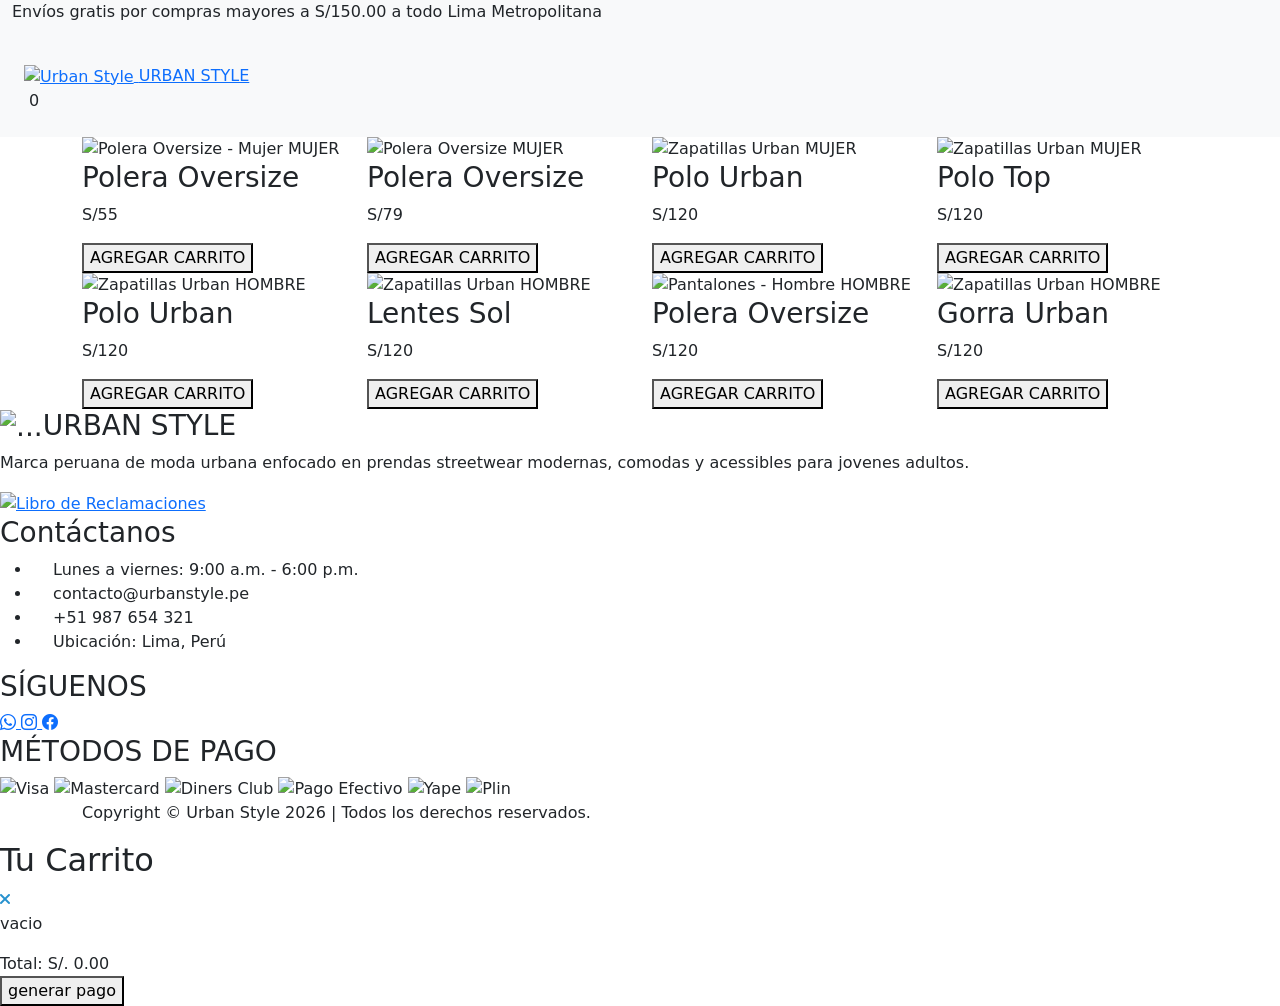
==== index.html @ 276f3bac "Add files via upload" ====
<!doctype html>
<html lang="en">

<head>
  <meta charset="UTF-8" />
  <meta name="viewport" content="width=device-width, initial-scale=1.0" />
  <link rel="stylesheet" href="catalogo/css/styles.css" />
  <link rel="stylesheet" href="catalogo/css/home/footers.css">
  <link rel="stylesheet" href="catalogo/css/home/nav.css">
  <link rel="stylesheet" href="catalogo/css/home/banner.css" />
  <link rel="stylesheet" href="catalogo/css/catalogo/Catalogo.css" />

  <!-- ELENEX icons y css -->
  <link rel="stylesheet" href="https://cdnjs.cloudflare.com/ajax/libs/font-awesome/6.0.0/css/all.min.css">
  <link rel="stylesheet" href="https://elenexperu.com/css/tokens.css?v=1781292889">
  <link rel="stylesheet" href="https://elenexperu.com/css/motion.css?v=1781292889">
  <!-- Fonts -->
  <link href="https://fonts.googleapis.com/css2?family=Bebas+Neue&family=Oswald:wght@400;600&display=swap"
    rel="stylesheet">
  <link href="https://cdn.jsdelivr.net/npm/bootstrap@5.3.8/dist/css/bootstrap.min.css" rel="stylesheet"
    integrity="sha384-sRIl4kxILFvY47J16cr9ZwB07vP4J8+LH7qKQnuqkuIAvNWLzeN8tE5YBujZqJLB" crossorigin="anonymous" />
  <link rel="stylesheet" href="https://cdn.jsdelivr.net/npm/bootstrap-icons@1.11.3/font/bootstrap-icons.min.css" />
  <link href="https://fonts.googleapis.com/css2?family=Poppins:wght@300;400;500;700;800&display=swap"
    rel="stylesheet" />
  <title>Urban Style</title>
</head>

<body>
  <nav class="bg-body-tertiary fixed-top">
    <nav class="header-container container-fluid">

      <div class="mini-carrusel">
        <div class="carrusel-track">
          <div class="carrusel-item">
            <p>Envíos gratis por compras mayores a S/150.00 a todo Lima Metropolitana</p>
          </div>
        </div>
      </div>

      <div class="navbar-collapse container-xxl nav-superior">
        <!-- LUPA -->
        <a class="col d-none d-md-block" href="#" type="button" data-bs-toggle="offcanvas"
          data-bs-target="#offcanvasLupa" aria-controls="offcanvasLupa">
          <img class="lupa" src="catalogo/image/iconos/lupa.png" alt="">
        </a>
        <!-- zona que se ejecuta con boton lupa-->
        <div class="offcanvas offcanvas-start" tabindex="-1" id="offcanvasLupa" aria-labelledby="offcanvasMenuLabel">
          <div class="offcanvas-header">
            <h5 class="offcanvas-title" id="offcanvasMenuLabel">URBAN STYLE</h5>
            <button type="button" class="btn-close" data-bs-dismiss="offcanvas" aria-label="Cerrar"></button>
          </div>
          <div class="offcanvas-body">
            <ul class="navbar-nav-desplegable">
              <!-- para zona de busqueda -->
              <form class="d-flex" role="search" action="catalogo.html" method="GET">
                <input class="form-control me-2" type="search" name="txt" placeholder="Producto" aria-label="Search" />
                <button class="btn btn-outline-success" type="submit">BUSCAR</button>
              </form>

              <li>
                <hr class="divider">
              </li>
            </ul>
          </div>
        </div>

        <a class="col text-center marca-header" href="#">
          <img src="catalogo/image/home/logonegro.png" alt="Urban Style" class="brand-logo">
          <span class="brand-name">URBAN STYLE</span>
        </a>

        <div class="iconos col">
          <div class="cart-icon-container" id="cart-icon-btn">
            <img class="carrito" src="catalogo/image/iconos/carrito.png" alt="">
            <span id="cart-count">0</span>
          </div>

          <a href="iniciarSesion.html" target="_blank">
            <img src="catalogo/image/iconos/profile.png" alt="">
          </a>
        </div>

        <!-- Botón hamburguesa oculto hasta tamaño pequeño-->
        <button class="navbar-togglerr d-lg-none" type="button" data-bs-toggle="offcanvas"
          data-bs-target="#offcanvasMenu" aria-controls="offcanvasMenu" aria-label="Toggle navigation">
          <span class="">
            <i class="bi bi-list"></i>
          </span>
        </button>

        <!-- zona que se ejecuta con boton hamburguesa-->
        <div class="offcanvas offcanvas-start d-lg-none" tabindex="-1" id="offcanvasMenu"
          aria-labelledby="offcanvasMenuLabel">
          <div class="offcanvas-header">
            <h5 class="offcanvas-title" id="offcanvasMenuLabel">URBAN STYLE</h5>
            <button type="button" class="btn-close" data-bs-dismiss="offcanvas" aria-label="Cerrar"></button>
          </div>
          <div class="offcanvas-body">
            <ul class="navbar-nav-desplegable">
              <form class="d-flex" role="search">
                <button class="btn btn-outline-success" type="submit">BUSCAR</button>
                <input class="form-control me-2" type="search" placeholder="Producto" aria-label="Search" />
              </form>
              <li>
                <hr class="divider">
              </li>
              <li class="nav-item"><a class="nav-link" href="index.html">INICIO</a></li>
              <li class="nav-item"><a class="nav-link" href="Catalogo.html">CATALOGO</a></li>
              <li class="nav-item"><a class="nav-link active" href="Hombre.html">HOMBRE</a></li>
              <li class="nav-item"><a class="nav-link" href="Mujer.html">MUJER</a></li>
              <li class="nav-item"><a class="nav-link" href="Promociones.html">PROMOCIONES</a></li>
              <li class="nav-item"><a class="nav-link" href="Nosotros.html">NOSOTROS</a></li>
              <li class="nav-item"><a class="nav-link" href="Contacto.html">CONTACTO</a></li>
            </ul>
          </div>
        </div>

      </div>
    </nav>
  </nav>

  <!-- para zona que colapsa -->
  <nav class="navbar navbar-expand-lg bg-body-tertiary container-fluid">
    <div class="container-xxl">
      <div class="collapse navbar-collapse d-none d-md-bloc">
        <ul class="navbar-nav">
          <li class="nav-item"><a class="nav-link" href="Catalogo.html">CATALOGO</a></li>
          <li class="nav-item"><a class="nav-link" href="Hombre.html">HOMBRE</a></li>
          <li class="nav-item"><a class="nav-link" href="Mujer.html">MUJER</a></li>
          <li class="nav-item"><a class="nav-link active" href="Promociones.html">PROMOCIONES</a></li>
          <li class="nav-item"><a class="nav-link" href="Nosotros.html">NOSOTROS</a></li>
          <li class="nav-item"><a class="nav-link" href="Contacto.html">CONTACTO</a></li>
          </li>
        </ul>
      </div>
    </div>
  </nav>



  <section class="banner">
    <div id="carouselUrban" id="carouselExample" class="carousel slide" data-bs-ride="carousel">
      <!-- Indicadores -->
      <div class="carousel-inner">
        <div class="carousel-indicators">
          <button type="button" data-bs-target="#carouselUrban" data-bs-slide-to="0" class="active"></button>
          <button type="button" data-bs-target="#carouselUrban" data-bs-slide-to="1"></button>
          <button type="button" data-bs-target="#carouselUrban" data-bs-slide-to="2"></button>
        </div>

        <!-- Slides -->
        <div class="carousel-inner">
          <!-- Slide 1 -->
          <div class="carousel-item active">
            <img src="catalogo/image/home/banner01.jpeg" class="carrusel-img" alt="banner" />

            <div class="carousel-caption d-md-block ">
              <h1>URBAN STYLE</h1>
              <p>Moda urbana para hombre y mujer</p>
              <a href="catalogo.html" class="btn-urban"> VER CATÁLOGO </a>
            </div>
          </div>

          <!-- Slide 2 -->
          <div class="carousel-item">
            <img src="catalogo/image/home/banner02.webp" class="carrusel-img" alt="oferta" />

            <div class="carousel-caption">
              <h1>HASTA 50% OFF</h1>
              <p>Solo por tiempo limitado</p>
              <a href="promociones.html" class="btn-urban"> VER OFERTAS </a>
            </div>
          </div>

          <!-- Slide 3 -->
          <div class="carousel-item">
            <img src="catalogo/image/home/banner03.webp" class="carrusel-img alt=" coleccion" />
            <div class="carousel-caption ">
              <h1>EXPRESA TU ESTILO</h1>
              <p>Nueva colección urbana</p>
            </div>
          </div>
        </div>

        <!-- Flecha izquierda -->
        <button class="carousel-control-prev" type="button" data-bs-target="#carouselUrban" data-bs-slide="prev">
          <span class="carousel-control-prev-icon"></span>
        </button>

        <!-- Flecha derecha -->
        <button class="carousel-control-next" type="button" data-bs-target="#carouselUrban" data-bs-slide="next">
          <span class="carousel-control-next-icon"></span>
        </button>

      </div>

    </div>
    <div id="carouselExample" class="carousel slide" data-bs-ride="carousel" data-bs-interval="1000">
  </section>




  <section id="ofertas" class="productos">
    <!-- HERO DETALLE-->
    <section class="container-fluid hero-nosotros-inicio ">
      <div class="container-xxl">
        <h1>PRODUCTOS POPULARES</h1>
      </div>
    </section>
    <div class="container">

      <div class="row">

        <!-----------------card 1-------------->
        <div class="col-12 col-md-3">
          <div class="card-producto">
            <img class="img-card" src="catalogo/image/catalogo/mujer/OVERSIZE/O07.jpeg" alt="Polera Oversize - Mujer" />
            <span class=" categoria-producto">MUJER</span>
            <h3>Polera Oversize</h3>
            <p class="precio">S/55</p>
            <button class="add-to-cart-btn" data-id="1" data-name="Polera Oversize - Mujer" data-price="45">AGREGAR
              CARRITO</button>
          </div>
        </div>

        <!-----------card 2--------------------------------->
        <div class="col-12 col-md-3">
          <div class="card-producto">
            <img class="img-card" src="catalogo/image/catalogo/mujer/OVERSIZE/O01.jpeg" alt="Polera Oversize" />
            <span class=" categoria-producto">MUJER</span>
            <h3>Polera Oversize</h3>
            <p class="precio">S/79</p>
            <button class="add-to-cart-btn" data-id="2" data-name="Polera Oversize - Mujer" data-price="79">AGREGAR
              CARRITO</button>
          </div>
        </div>

        <!----------------card 3--------------------------------------->
        <div class="col-12 col-md-3">
          <div class="card-producto">
            <img class="img-card" src="catalogo/image/catalogo/mujer/OVERSIZE/O04.jpeg" alt="Zapatillas Urban" />
            <span class=" categoria-producto">MUJER</span>
            <h3>Polo Urban</h3>
            <p class="precio">S/120</p>
            <button class="add-to-cart-btn" data-id="3" data-name="Polo Urban - Hombre" data-price="120">AGREGAR
              CARRITO</button>
          </div>
        </div>

        <!----------------card 4--------------------------------------->
        <div class="col-12 col-md-3">
          <div class="card-producto">
            <img class="img-card" src="catalogo/image/catalogo/mujer/POLOS/P01.jpeg" alt="Zapatillas Urban" />
            <span class=" categoria-producto">MUJER</span>
            <h3>Polo Top</h3>
            <p class="precio">S/120</p>
            <button class="add-to-cart-btn" data-id="4" data-name="Zapatillas Urban" data-price="120">AGREGAR
              CARRITO</button>
          </div>
        </div>

        <!--------------------------hombre---------------------------------------->
        <!----------------card 5--------------------------------------->
        <div class="col-12 col-md-3">
          <div class="card-producto">
            <img class="img-card" src="catalogo/image/catalogo/hombre/PH/P1.jpeg" alt="Zapatillas Urban" />
            <span class=" categoria-producto">HOMBRE</span>
            <h3>Polo Urban</h3>
            <p class="precio">S/120</p>
            <button class="add-to-cart-btn" data-id="5" data-name="Zapatillas Urban" data-price="120">AGREGAR
              CARRITO</button>
          </div>
        </div>

        <!----------------card 6--------------------------------------->
        <div class="col-12 col-md-3">
          <div class="card-producto">
            <img class="img-card" src="catalogo/image/catalogo/hombre/Accesorios/A1.jpeg" alt="Zapatillas Urban" />
            <span class=" categoria-producto">HOMBRE</span>
            <h3>Lentes Sol</h3>
            <p class="precio">S/120</p>
            <button class="add-to-cart-btn" data-id="6" data-name="Lentes Sol - Hombre" data-price="120">AGREGAR
              CARRITO</button>
          </div>
        </div>

        <!----------------card 7--------------------------------------->
        <div class="col-12 col-md-3">
          <div class="card-producto">
            <img class="img-card" src="catalogo/image/catalogo/hombre/PH/P18.jpeg" alt="Pantalones - Hombre" />
            <span class=" categoria-producto">HOMBRE</span>
            <h3>Polera Oversize</h3>
            <p class="precio">S/120</p>
            <button class="add-to-cart-btn" data-id="7" data-name="Polera Oversize - Hombre" data-price="120">AGREGAR
              CARRITO</button>
          </div>
        </div>

        <!----------------card 8--------------------------------------->
        <div class="col-12 col-md-3">
          <div class="card-producto">
            <img class="img-card" src="catalogo/image/catalogo/hombre/Accesorios/A8.jpeg" alt="Zapatillas Urban" />
            <span class=" categoria-producto">HOMBRE</span>
            <h3>Gorra Urban</h3>
            <p class="precio">S/120</p>
            <button class="add-to-cart-btn" data-id="8" data-name="Gorra Urban - Hombre" data-price="120">AGREGAR
              CARRITO</button>
          </div>
        </div>


      </div>
    </div>
  </section>

  <!--------------zona de footer------------------------------->
  <!--zona de footer-------------------------->
  <section class="pie-intermedio">
    <div class="footer">
      <div class="footer-container">
        <!-- logo descripción-->
        <div class="footer-col">
          <h3>
            <img class="logo-negro" src="catalogo/image/home/logoblanco.png" alt="...">URBAN STYLE
          </h3>
          <p class="footer-text">
            Marca peruana de moda urbana enfocado en prendas streetwear modernas, comodas y acessibles para jovenes
            adultos.

          </p>
          <a href="#">
            <a href="Libro de Reclamos.html"><img src="https://elenexperu.com/img/libror.webp"
                alt="Libro de Reclamaciones" class="libro-img"></a>
          </a>
        </div>
        <!-- contacto -->
        <div class="footer-col">
          <h3 class="conta">Contáctanos</h3>
          <ul>
            <li><i class="bi-clock-fill" style="color: #fff;"></i> Lunes a viernes: 9:00 a.m. - 6:00 p.m.</li>
            <li><i class="bi bi-envelope-fill" style="color:#fff;"></i> contacto@urbanstyle.pe</li>
            <li><i class="bi-whatsapp" style="color:#fff;"></i> +51 987 654 321</li>
            <li>
              <i class="bi bi-geo-alt-fill" style="color: #fff;"></i>
              <a>Ubicación: Lima, Perú</a>
            </li>
          </ul>
        </div>
        <!-- redes sociales -------------->
        <div class="footer-col">
          <h3>SÍGUENOS</h3>
          <div class="redes">
            <a href="https://web.whatsapp.com/" target="_blank">
              <i class="bi bi-whatsapp"></i>
            </a>
            <a href="https://www.instagram.com/accounts/login/" target="_blank">
              <i class="bi bi-instagram"></i>
            </a>
            <a href="https://www.facebook.com/" target="_blank">
              <i class="bi bi-facebook"></i>
            </a>
          </div>
        </div>

        <!-- metodos de pago -->
        <div class="footer-col">
          <h3>MÉTODOS DE PAGO</h3>
          <div class="payment-logos">
            <img src="https://elenexperu.com/img/visa.svg" alt="Visa">
            <img src="https://elenexperu.com/img/mastercard.svg" alt="Mastercard">
            <img src="https://elenexperu.com/img/diners.svg" alt="Diners Club">
            <img src="https://elenexperu.com/img/pagoefectivo.svg" alt="Pago Efectivo">
            <img src="https://elenexperu.com/img/yape.svg" alt="Yape">
            <img src="https://elenexperu.com/img/plin.svg" alt="Plin">
          </div>
        </div>
      </div>
    </div>

    <footer class="footer-container container">
      <div class="container-creditos">
        <p>Copyright © Urban Style 2026 | Todos los derechos reservados.</p>
      </div>
      </div>
    </footer>
  </section>
  </section>

  <!--ventana del carrito compras---------->
  <aside>
    <div class="cart-sidebar" id="cart-sidebar" data-bs-smooth-scroll="true">
      <div class="cart-header">
        <h2>Tu Carrito</h2>
        <i class="fa-notdog fa-solid fa-xmark" style="color: rgb(38, 145, 206);" id="close-cart-btn-1"></i>
      </div>
      <div class="cart-body" id="cart-items-container">
        <p class="empty-message">vacio</p>
      </div>
      <div class="cart-footer">
        <div class="total-container">
          <span>Total:</span>
          <span id="cart-total">S/. 0.00</span>
        </div>
        <button class="checkout-btn">generar pago</button>
      </div>
    </div>
  </aside>
  <script src="https://cdn.jsdelivr.net/npm/bootstrap@5.3.8/dist/js/bootstrap.bundle.min.js"
    integrity="sha384-FKyoEForCGlyvwx9Hj09JcYn3nv7wiPVlz7YYwJrWVcXK/BmnVDxM+D2scQbITxI"
    crossorigin="anonymous"></script>
  <script src="catalogo/carrito.js"></script>
</body>

</html>
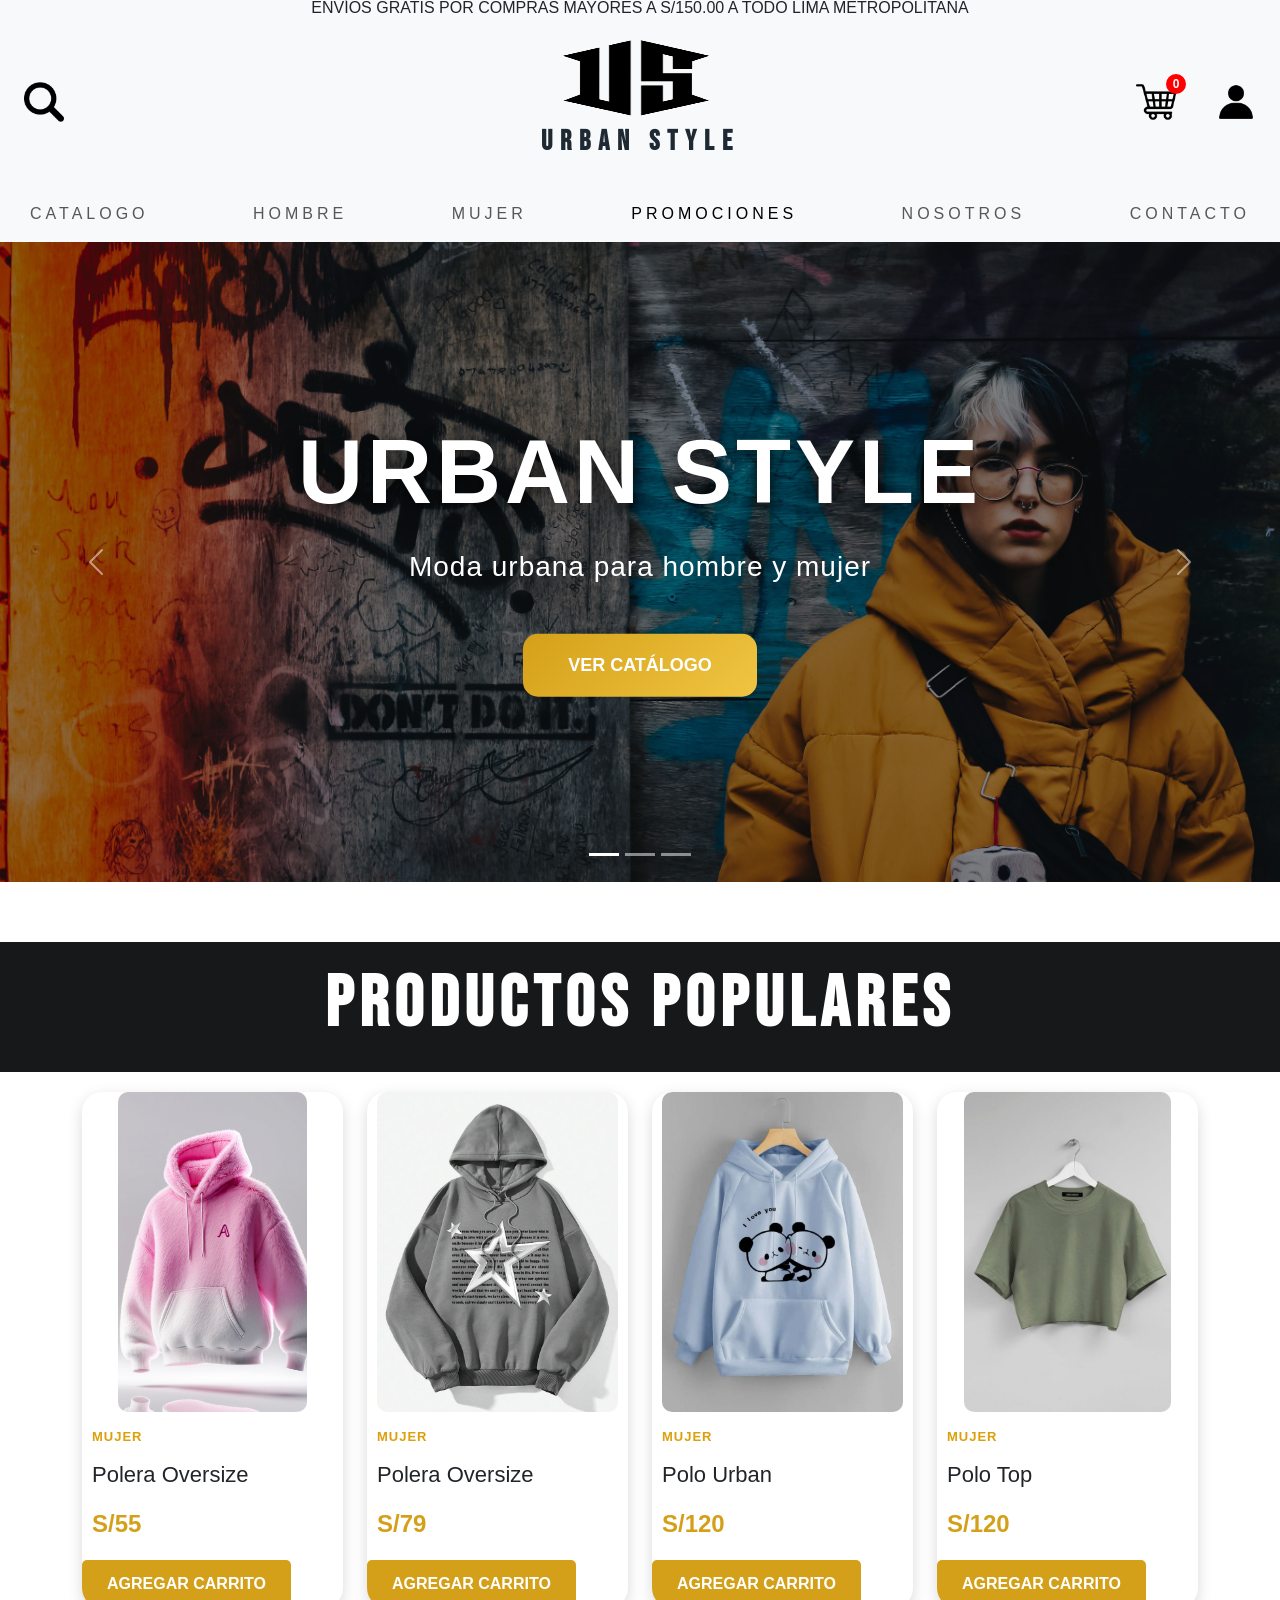
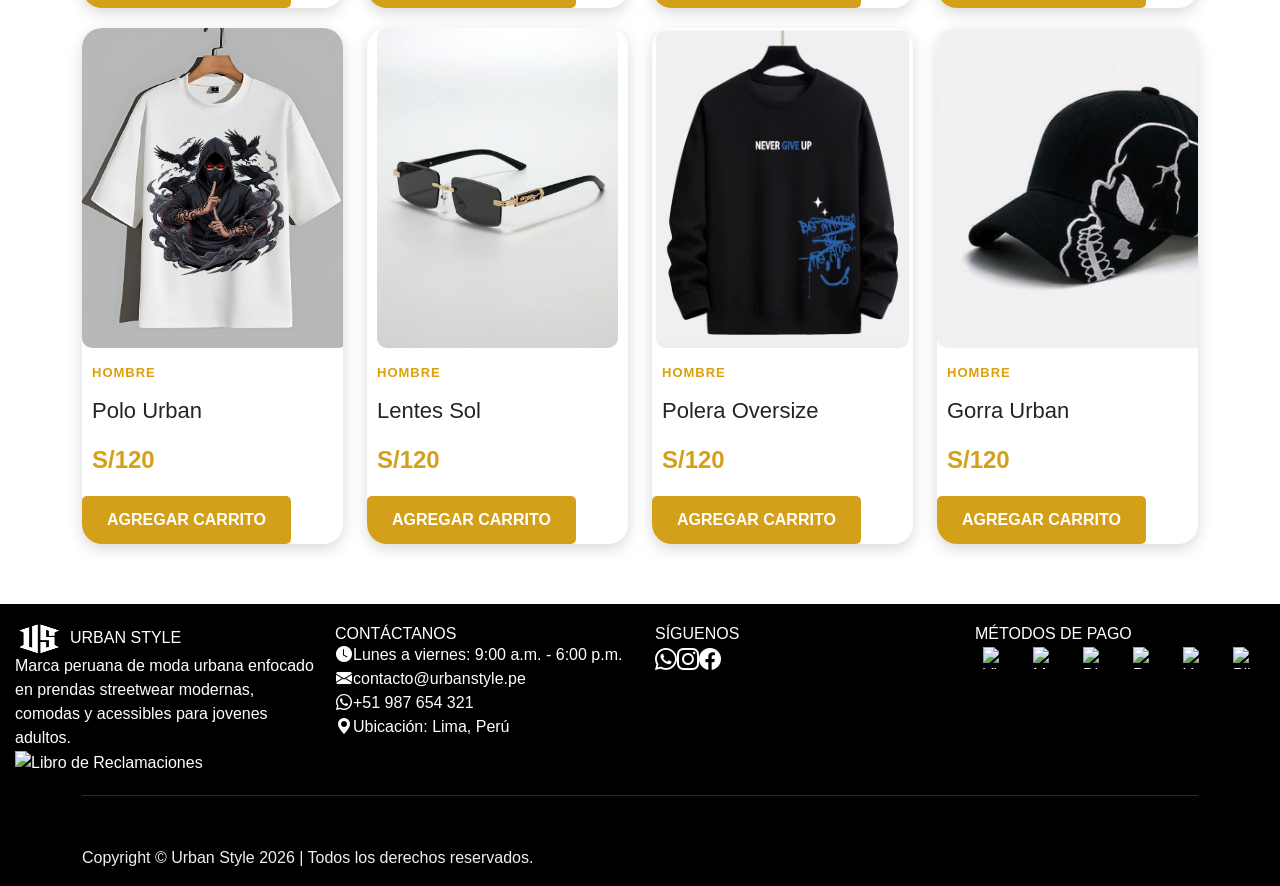
==== commit 7f50f36b: "Update index.html" ====
--- a/index.html
+++ b/index.html
@@ -10,7 +10,7 @@
   <link rel="stylesheet" href="catalogo/css/home/banner.css" />
   <link rel="stylesheet" href="catalogo/css/catalogo/Catalogo.css" />
 
-  <!-- ELENEX icons y css -->
+  <!----- ELENEX icons y css -->
   <link rel="stylesheet" href="https://cdnjs.cloudflare.com/ajax/libs/font-awesome/6.0.0/css/all.min.css">
   <link rel="stylesheet" href="https://elenexperu.com/css/tokens.css?v=1781292889">
   <link rel="stylesheet" href="https://elenexperu.com/css/motion.css?v=1781292889">
@@ -412,4 +412,4 @@
   <script src="catalogo/carrito.js"></script>
 </body>
 
-</html>+</html>
--- a/catalogo/css/styles.css
+++ b/catalogo/css/styles.css
@@ -0,0 +1,290 @@
+@import url('https://fonts.googleapis.com/css2?family=Akatab:wght@400;500;600;700;800;900&family=Iceberg&family=Inter:ital,opsz,wght@0,14..32,100..900;1,14..32,100..900&family=Montserrat:ital,wght@0,100..900;1,100..900&family=Noto+Sans+Khmer:wght@100..900&family=Poppins:ital,wght@0,100;0,200;0,300;0,400;0,500;0,600;0,700;0,800;0,900;1,100;1,200;1,300;1,400;1,500;1,600;1,700;1,800;1,900&display=swap');
+
+html{
+    scroll-behavior: smooth;
+}
+*{
+    margin:0;
+    padding: 0;
+    box-sizing: border-box;
+}
+body{
+    font-family: 'Poppins', sans-serif;
+}
+
+a:-webkit-any-link {
+    cursor: pointer;
+}
+
+.menu a{
+    text-decoration: none;
+    color: black;
+    font-size: 14px;
+    font-weight: bold;
+}
+.nav-links a.active, .nav-links a:hover {
+    color: black; /* Acento dorado del botón 'Ver catálogo' */
+}
+
+/*===== PRODUCTOS ====*/
+
+.titulo-productos{
+    text-align: center;
+    font-size: 40px;
+    font-weight: bold;
+    margin-bottom: 50px;
+}
+.card-producto:hover img{
+    transform: scale(1.08);
+}
+.card-producto:hover{
+    transform: translateY(-10px);
+    box-shadow: 0 0 40px rgba(0,0,0,.25);
+}
+
+.carrito-icono{
+    position: relative;
+    display: inline-block;
+}
+
+.carrito-icono{
+    position: relative;
+    display: inline-block;
+}
+
+
+/*estilo al icono del carrito*/
+
+
+.iconos .carrito{
+    transition: 0.8s;
+}
+.iconos .carrito:hover{
+    transform: scale(1.1);
+}
+
+.cart-icon-container {
+    position: relative;
+}
+
+#cart-count {
+    position: absolute;
+    top: -8px;
+    right: -10px;
+    background: red;
+    color: white;
+    width: 20px;
+    height: 20px;
+    border-radius: 50%;
+    font-size: 12px;
+    display: flex;
+    justify-content: center;
+    align-items: center;
+    font-weight: bold;
+} 
+
+.breadcrumb-item{
+    font-size: 20px;
+    font-weight: 600;
+    height: 35px;
+    margin-top: 22px;
+}
+
+.breadcrumb-item a{
+    margin-left: 20px;
+    font-size: 20px;
+    font-weight: 700;
+    color: darkblue;
+}
+.categoria-producto {
+    display: block;
+    margin-top: 15px;
+    margin-left: 10px;
+    margin-bottom: 4px;
+    font-size: 13px;
+    font-weight: 800;
+    color: #dba00b;
+    letter-spacing: 1px;
+    text-transform: uppercase;
+}
+/* ===== ---------PÁGINA NOSOTROS---------------- ===== */
+
+.hero-nosotros {
+    background-color: #161819;
+    color: white;
+    padding: 90px 0 80px 0;
+}
+
+.breadcrumb-nosotros {
+    display: flex;
+    gap: 14px;
+    margin-bottom: 25px;
+    font-size: 15px;
+    font-weight: 700;
+}
+
+.breadcrumb-nosotros a {
+    color: #f5b400;
+    text-decoration: none;
+}
+
+.breadcrumb-nosotros span {
+    color: white;
+}
+/*************HERO NOSOTROS**************/
+.hero-nosotros h1 {
+    font-size: 72px;
+    font-weight: 900;
+    letter-spacing: 6px;
+    margin-bottom: 20px;
+    font-family: 'Bebas Neue', 'Oswald', sans-serif;
+}
+.hero-nosotros-inicio {
+    background-color: #161819;
+    color: white;
+    padding: 20px 0 4px 0;
+}
+
+.hero-nosotros-inicio h1 {
+    font-size: 72px;
+    font-weight: 900;
+    letter-spacing: 6px;
+    margin-bottom: 20px;
+    text-align: center;
+    font-family: 'Bebas Neue', 'Oswald', sans-serif;
+}
+.hero-nosotros p {
+    font-size: 18px;
+    max-width: 700px;
+}
+
+.nosotros-contenido {
+    padding: 80px 0;
+    background-color: #f8f6ef;
+}
+
+.img-nosotros {
+    width: 100%;
+    height: 360px;
+    object-fit: cover;
+    border-radius: 28px;
+    display: block;
+}
+
+.subtitulo-nosotros {
+    color: #d99b00;
+    font-size: 14px;
+    font-weight: 900;
+    letter-spacing: 4px;
+}
+
+.nosotros-contenido h2 {
+    margin-top: 15px;
+    margin-bottom: 28px;
+    font-size: 56px;
+    font-weight: 900;
+    line-height: 1.1;
+    letter-spacing: 3px;
+    color: #374151;
+    font-family: 'Bebas Neue', 'Oswald', sans-serif;
+}
+
+.nosotros-contenido p {
+    color: #4b5563;
+    font-size: 16px;
+    line-height: 1.7;
+}
+
+.tarjetas-nosotros {
+    margin-top: 50px;
+}
+
+.card-nosotros {
+    background-color: white;
+    padding: 35px 30px;
+    border-radius: 22px;
+    min-height: 210px;
+    border: 1px solid #e5e7eb;
+    box-shadow: 0 10px 30px rgba(0,0,0,0.05);
+}
+
+.card-nosotros i {
+    font-size: 30px;
+    color: #d99b00;
+    margin-bottom: 18px;
+    display: inline-block;
+}
+
+.card-nosotros h3 {
+    font-size: 28px;
+    font-weight: 900;
+    color: #374151;
+    margin-bottom: 12px;
+}
+
+.card-nosotros p {
+    font-size: 15px;
+    color: #4b5563;
+    margin: 0;
+}
+
+/* Responsive */
+@media (max-width: 768px) {
+    .hero-nosotros {
+        padding: 70px 0 55px 0;
+        text-align: center;
+    }
+
+    .breadcrumb-nosotros {
+        justify-content: center;
+    }
+
+    .hero-nosotros h1 {
+        font-size: 46px;
+        letter-spacing: 3px;
+    }
+
+    .hero-nosotros p {
+        font-size: 15px;
+    }
+
+    .nosotros-contenido {
+        padding: 50px 0;
+        text-align: center;
+    }
+
+    .img-nosotros {
+        height: 280px;
+    }
+
+    .nosotros-contenido h2 {
+        font-size: 38px;
+    }
+
+    .card-nosotros {
+        text-align: center;
+    }
+}
+@media (max-width:768px){
+
+    .menu{
+        display: none;
+    }
+    
+    .navbar{
+        display:flex;
+        justify-content:space-between;
+        align-items:center;
+        padding:10px 15px;
+    }
+    .logo img{
+        height:60px;
+    }
+
+    .iconos{
+        display:flex;
+        gap:12px;
+        margin-top:0;
+    }
+    
+}
--- a/catalogo/css/home/footers.css
+++ b/catalogo/css/home/footers.css
@@ -0,0 +1,164 @@
+/* para contenedor de footer */
+.footer {
+    color: var(--paper);
+    margin-top: auto;
+    background-color: black;
+}
+.footer-col{
+    margin-block: 20px;
+    margin-left: 15px;
+}
+
+.footer-col a {
+    color: var(--ash);
+    text-decoration: none;
+    transition: color var(--dur-1) var(--ease-out);
+}
+
+.footer-col a:hover {
+    color: var(--paper);
+}
+
+.pie-intermedio {
+    background-color: black;
+    color: #fff;
+}
+
+.footer-col ul li i {
+    width: 18px;
+    text-align: center;
+    
+}
+
+.footer-col ul li {
+    display: flex;
+    align-items: center;
+    gap: var(--space-2xs);
+    margin-bottom: var(--space-xs);
+    font-family: var(--font-body);
+    font-size: var(--step--1);
+    color: var(--ash);
+}
+
+/* 1° parde del footer */
+.footer-container {
+    color: #fff;
+    display: grid;
+    grid-template-columns: repeat(auto-fit, minmax(220px, 1fr));
+    max-width: var(--container);
+    margin-inline: auto;
+}
+
+.footer-text {
+    font-family: var(--font-body);
+    font-size: var(--step--1);
+    line-height: var(--leading-body);
+    color: var(--ash);
+    margin: 0 0 var(--space-s);
+    max-width: 34ch;
+}
+
+.footer-container ul {
+    list-style: none;
+    padding: 0;
+    margin: 0;
+}
+.redes{
+    display: flex;
+    gap: var(--space-s);
+}
+.redes a {
+    color: var(--paper);
+    font-size: 22px;
+    transition: opacity var(--dur-1) var(--ease-out);
+}
+.footer-col h3 {
+    font-family: var(--font-display);
+    font-size: var(--step-1);
+    letter-spacing: var(--tracking-display);
+    text-transform: uppercase;
+    margin: 0 0 var(--space-s);
+}
+
+.payment-logos {
+    display: flex;
+    flex-wrap: wrap;
+    gap: var(--space-2xs);
+    align-items: center;
+}
+
+.payment-logos img {
+    width: 50px;
+    height: 30px;
+    object-fit: contain;
+    background: var(--paper);
+    padding: 4px 8px;
+    border-radius: 7px;
+}
+
+.libro-img {
+    width: 124px;
+    height: auto;
+    margin-top: var(--space-2xs);
+}
+
+/* 2° parde del footer === terminos y condiciones */
+
+.container-creditos {
+    color: #F0F0EB;
+    max-width: var(--container);
+    padding-top: 50px;
+    border-top: 1px solid rgba(255, 255, 255, 0.16);
+    display: flex;
+    align-items: center;
+    justify-content: space-between;
+    flex-wrap: wrap;
+    gap: var(--space-xs);
+    background-color: black;
+}
+
+.container-creditos >div {
+    display: flex;
+    flex-wrap: wrap;
+    margin-bottom: 1rem;
+    gap: var(--space-m);
+}
+
+.container-creditos a {
+    color: #F0F0EB;
+    font-weight: 400;
+    justify-content: space-between;
+    text-decoration: none;
+    font-family: var(--font-body);
+    font-size: var(--step--1);
+    color: var(--ash);
+    text-decoration: none;
+    transition: color var(--dur-1) var(--ease-out);
+}
+
+.container-creditos p {
+    font-family: var(--font-body);
+    font-size: var(--step--1);
+    display: block;
+    font-weight: 380;
+}
+
+.element.style {
+    color: #fff;
+}
+.logo-negro{
+    width: 50px;
+    height: 30px;
+    margin-right: 5px;
+}
+@media (max-width: 768px) {
+    .container-creditos {
+        flex-direction: column;
+        text-align: center;
+    }
+
+    .container-creditos>div {
+        justify-content: center;
+    }
+
+}
--- a/catalogo/css/home/nav.css
+++ b/catalogo/css/home/nav.css
@@ -0,0 +1,152 @@
+/* para zona de navegacion */
+.navbar-togglerr{
+    margin-left: 15px;
+    margin-top: 0px;
+    height: 55px;
+    width: 55px;
+    font-size: 35px;
+    border-radius: 10px;
+}
+.navbar-nav-desplegable {
+    --bs-nav-link-padding-x: 0;
+    --bs-nav-link-padding-y: 0.5rem;
+    --bs-nav-link-font-weight: ;
+    --bs-nav-link-color: var(--bs-navbar-color);
+    --bs-nav-link-hover-color: var(--bs-navbar-hover-color);
+    --bs-nav-link-disabled-color: var(--bs-navbar-disabled-color);
+    display: flex;
+    flex-direction: column;
+    padding-left: 0;
+    margin-bottom: 0;
+    list-style: none;
+}
+.navbar{
+    display:flex;
+    justify-content: center;
+    align-items:center;
+    padding:0 30px;
+    margin-top: 85px;
+    justify-content: space-around;
+}
+.nav-superior{
+    margin-top: 40px;
+    display: flex;
+    align-items: center;
+    justify-content: space-between;
+}
+.offcanvas-header{
+    margin-top: 30px;
+}
+.d-flex{
+    gap: 10px;
+}
+.mini-carrusel {
+    position: fixed;
+    top: 0;
+    left: 0;
+    width: 100%;
+    height: var(--promo-h);
+    overflow: hidden;
+    background: var(--ink);
+    display: flex;
+    align-items: center;
+    z-index: calc(var(--z-header) + 100);
+}
+.carrusel-track {
+    display: flex;
+    width: 300%;
+    transition: transform 0.5s ease-in-out;
+    justify-content: center;
+}
+.carrusel-item p {
+    text-align: center;
+    margin: 0;
+    color: var(--paper);
+    font-family: var(--font-body);
+    font-size: var(--step--1);
+    letter-spacing: var(--tracking-label);
+    text-transform: uppercase;
+    line-height: 1;
+}
+
+/*************************************/
+.marca-header {
+    display: flex;
+    flex-direction: column;
+    align-items: center;
+    justify-content: center;
+    text-decoration: none;
+}
+
+.brand-logo {
+    height: 78px;
+    width: 200PX;
+    max-width: 100%;
+    display: block;
+    margin: 0 auto;
+}
+
+.brand-name {
+    margin-top: 3px;
+    font-size: 28px;
+    font-weight: 600;
+    letter-spacing: 8px;
+    color: #1f2933;
+    text-decoration: none;
+    font-family: 'Bebas Neue', 'Oswald', sans-serif;
+}
+
+.marca-header:hover .brand-name {
+    color: #1f2933;
+}
+/************************************/
+
+.iconos{
+    display: flex;
+    align-items: center;
+    gap: 40px;
+    justify-content: end;
+}
+.navbar-toggler-icon{
+    width: 40px;
+    height: 40px;
+}
+.iconos img{
+    width: 40px;
+    height: 40px;
+    cursor: pointer;
+}
+.lupa{
+    width: 40px;
+    height: 40px;
+    cursor: pointer;
+}
+/*------enlaces-------*/
+.navbar-nav{
+    display: flex;
+    width: 100%;
+    justify-content: space-between;
+    margin-top: 96px;
+}
+#contador-carrito{
+    position: absolute;
+    top: -8px;
+    right: -10px;
+    background: red;
+    color: white;
+    width: 20px;
+    height: 20px;
+    border-radius: 50%;
+    font-size: 12px;
+    display: flex;
+    justify-content: center;
+    align-items: center;
+    font-weight: bold;
+} 
+.nav-link{
+    font-size: 50px;
+    margin-top: 5px;
+    margin-left: 10px;
+    margin-right: 10px;
+    letter-spacing: 4px;
+}
--- a/catalogo/css/home/banner.css
+++ b/catalogo/css/home/banner.css
@@ -0,0 +1,282 @@
+.banner {
+    height: 40rem;
+    /* min-height: calc(100vh - 80px); */
+    position: relative;
+    overflow: hidden;
+}
+
+.carousel-inner {
+    min-width: clamp(10rem, 40vh, 20rem);
+    height: 40rem;
+    /* min-height: clamp(10rem, 40vh, 20rem); */
+    display: flex;
+    color: var(--paper);
+
+}
+
+/* .banner img{
+    width: 100%;
+    height: 100%;
+    object-fit: cover;
+    display: block;
+} */
+.carousel-item img {
+    width: 100%;
+    height: 100%;
+    object-fit: cover;
+    object-position: center center;
+}
+
+/*========== SLIDE 1 ==========*/
+.contenido-banner {
+    position: absolute;
+    top: 50%;
+    left: 50%;
+    transform: translate(-50%, -50%);
+    text-align: center;
+    color: white;
+}
+
+.contenido-banner h1 {
+    font-size: 100px;
+    margin-bottom: 20px;
+}
+
+.contenido-banner p {
+    font-size: 30px;
+    margin-bottom: 30px;
+}
+
+.contenido-banner button {
+    padding: 18px 40px;
+    background: #D5A019;
+    border: none;
+    font-size: 20px;
+    font-weight: bold;
+    cursor: pointer;
+}
+
+.flechas {
+    position: absolute;
+    top: 50%;
+    left: 0;
+    width: 100%;
+    display: flex;
+    justify-content: space-between;
+    padding: 0 30px;
+    transform: translateY(-50%);
+}
+
+.flechas span {
+    font-size: 50px;
+    color: white;
+    cursor: pointer;
+}
+
+.indicadores {
+    position: absolute;
+    bottom: 20px;
+    left: 50%;
+    transform: translateX(-50%);
+    display: flex;
+    gap: 10px;
+}
+
+.punto {
+    width: 12px;
+    height: 12px;
+    background: white;
+    border-radius: 50%;
+}
+
+.punto.activo {
+    background: #D5A019;
+}
+
+/*========== SLIDE 2 ==========*/
+.oferta {
+    position: absolute;
+    top: 50%;
+    right: 120px;
+    transform: translateY(-50%);
+    width: 450px;
+    background: rgba(0, 0, 0, .45);
+    padding: 40px;
+    color: white;
+    z-index: 10;
+}
+
+.oferta h1 {
+    font-size: 70px;
+    margin-bottom: 20px;
+}
+
+.oferta h2 {
+    font-size: 40px;
+    margin-bottom: 20px;
+}
+
+.oferta span {
+    color: #D5A019;
+    font-size: 60px;
+    font-weight: bold;
+}
+
+.oferta p {
+    font-size: 22px;
+    line-height: 1.8;
+    margin-bottom: 30px;
+}
+
+.oferta button {
+    background: #D5A019;
+    padding: 18px 40px;
+    border: none;
+    font-size: 20px;
+    font-weight: bold;
+    cursor: pointer;
+}
+
+/*======= SLIDE 2 ======*/
+.coleccion {
+    position: absolute;
+    top: 50%;
+    left: 120px;
+    transform: translateY(-50%);
+    width: 450px;
+    color: white;
+    z-index: 10;
+}
+
+.coleccion h1 {
+    font-size: 25px;
+    margin-bottom: 30px;
+}
+
+.coleccion button {
+    background: #D5A019;
+    padding: 18px 40px;
+    border: none;
+    font-size: 20px;
+    font-weight: bold;
+    cursor: pointer;
+}
+
+.coleccion button:hover {
+    background: #C58F0B;
+}
+
+.carousel {
+    margin-bottom: 0;
+}
+
+.carousel-item {
+    min-height: calc(100vh - 70px);
+}
+
+.carousel-caption {
+    /* left: auto; */
+    /* right: auto; */
+    top: 45%;
+    align-items: center;
+    transform: translateY(-50%);
+    text-align: center;
+    /* width: 500px; */
+    /* padding: 30px; */
+}
+
+.carousel-caption h1 {
+    font-size: 90px;
+    font-weight: 800;
+    letter-spacing: 4px;
+    text-transform: uppercase;
+    text-shadow: 0 5px 20px rgba(0, 0, 0, .7);
+}
+
+.carousel-caption p {
+    font-size: 28px;
+    margin-top: 20px;
+    font-weight: 300;
+    letter-spacing: 1px;
+    bottom: 20%;
+}
+
+.btn-urban {
+    display: inline-block;
+    text-decoration: none;
+    color: white;
+    background: linear-gradient(135deg, #D5A019, #f0c542);
+    border: none;
+    margin-top: 30px;
+    border-radius: 15px;
+    padding: 18px 45px;
+    font-size: 18px;
+    font-weight: 700;
+    transition: .4s;
+}
+
+.btn-urban:hover {
+    transform: translateY(-5px);
+    box-shadow: 0 10px 20px rgba(213, 160, 25, .5);
+}
+
+.carousel-item::before {
+    content: "";
+    position: absolute;
+    inset: 0;
+    background: rgba(0, 0, 0, .45);
+}
+
+
+
+.btn-urban:hover {
+    transform: translateY(-5px);
+    box-shadow: 0 15px 30px rgba(213, 160, 25, .5);
+}
+
+.menu a {
+    position: relative;
+    font-size: 16px;
+    letter-spacing: 1px;
+}
+
+.menu a::after {
+    content: '';
+    position: absolute;
+    left: 0;
+    bottom: -8px;
+    width: 0;
+    height: 2px;
+    background: #D5A019;
+    transition: .3s;
+}
+
+.menu a:hover::after {
+    width: 100%;
+}
+
+.carousel-item:nth-child(2) h1 {
+    color: #FFD54A;
+    text-shadow:
+        0 0 10px rgba(255, 213, 74, .8),
+        0 0 25px rgba(255, 213, 74, .6);
+}
+
+/*======= SLIDE 3 ======*/
+.coleccion-slide h1 {
+    font-size: 70px;
+    line-height: 1;
+    max-width: 500px;
+}
+
+.coleccion-slide {
+    text-align: left;
+    left: 8%;
+    right: auto;
+    width: 500px;
+}
+
+.coleccion-slide .btn-urban {
+    background: linear-gradient(135deg, #D5A019, #FFD54A);
+    box-shadow: 0 8px 20px rgba(213, 160, 25, .5);
+}
--- a/catalogo/css/catalogo/Catalogo.css
+++ b/catalogo/css/catalogo/Catalogo.css
@@ -0,0 +1,297 @@
+.catalogo {
+    padding: 15px 0 60px;
+    background: #f8f8f8;
+}
+.row-catalogo h2{
+    display: none;
+}
+
+/* para zona de filtos con botones */
+.seccion-filtros{
+    display: flex;
+    background-color: #161819;
+
+}
+.row-filtro{
+    display: flex;
+    margin: auto;
+    margin-block-end: 10px;
+}
+.nav-filter-btn{
+    scroll-margin-block-start: 100px;
+    display: block;
+    background-color: #ccc;
+    font-size: 24px;
+    border-radius: 25px;
+    text-decoration: none;
+}
+.nav-filter-btn p{
+    margin-top: 20PX;
+    font-size: 20px;
+    text-align: center;
+    color: #000;
+    font-weight: 600;
+}
+.card-producto h3 {
+    margin-top: 15px;
+    margin-left: 10px;
+    font-size: 22px;
+}
+
+.precio {
+    font-size: 24px;
+    font-weight: bold;
+    color: #D5A019;
+    margin: 18px 0;
+    margin-left: 10px;
+}
+
+.card-producto button {
+    padding: 12px 25px;
+    background: #D5A019;
+    border: none;
+    color: white;
+    font-weight: bold;
+    cursor: pointer;
+    border-radius: 5px;
+}
+
+.card-producto button:hover {
+    background: #c58f0b;
+}
+
+.productos {
+    background: var(--paperblack);
+    margin-top: 0;
+    padding: 60px 0;
+}
+
+.titulo-catalogo {
+    text-align: center;
+    font-size: 55px;
+    font-weight: 800;
+    margin-bottom: 60px;
+    margin-top: 0px;
+}
+
+.promo-banner {
+    background: linear-gradient(135deg, #1f1f39, #000);
+    color: white;
+    text-align: center;
+    padding: 80px 20px;
+}
+
+.promo-banner h1 {
+    font-size: 60px;
+    font-weight: 900;
+    margin-bottom: 15px;
+}
+
+.promo-banner p {
+    font-size: 24px;
+}
+
+.precio-antiguo {
+    text-decoration: line-through;
+    color: #999;
+    font-size: 20px;
+    margin-left: 10px;
+    margin-top: 12px;
+}
+
+.badge-descuento {
+    position: absolute;
+    top: 15px;
+    right: 15px;
+    background: #ff3b30;
+    color: white;
+    padding: 8px 12px;
+    border-radius: 20px;
+    font-size: 14px;
+    font-weight: bold;
+}
+
+.card-producto img {
+    height: 320px;
+    object-fit: contain;
+    border-radius: 10px;
+    display: block;
+    margin: 0 auto;
+    transition: .5s;
+}
+
+
+.card-producto {
+    border: none;
+    background: white;
+    border-radius: 20px;
+    overflow: hidden;
+    box-shadow: 0 5px 15px rgba(0, 0, 0, .15);
+    transition: .3s;
+    margin-top: 20px;
+}
+
+/* para el completado */
+
+/*sidebar del carrito----------------------------------*/
+.cart-sidebar {
+    position: fixed;
+    top: 0;
+    right: -400px;
+    /* Oculto por defecto */
+    width: 340px;
+    height: 700px;
+    background-color: #fff;
+    box-shadow: -5px 0 15px rgba(19, 9, 9, 0.3);
+    z-index: 1900;
+    display: flex;
+    flex-direction: column;
+    transition: right 0.3s ease;
+}
+
+.cart-sidebar.open {
+    right: 0;
+    /* Desplegado */
+}
+
+.cart-header {
+    padding: 14px;
+    background-color: black;
+    color: white;
+    display: flex;
+    box-shadow: 0 0 8px #333;
+    justify-content: space-between;
+    align-items: center;
+}
+
+.fa-notdog {
+    cursor: pointer;
+    font-size: 20px;
+}
+
+.cart-body {
+    padding: 20px;
+    flex-grow: 1;
+    overflow-y: auto;
+}
+
+.cart-body .empty-message {
+    text-align: center;
+    font-size: 33px;
+    font-weight: 600;
+    color: #333;
+}
+
+.cart-item {
+    display: flex;
+    justify-content: space-between;
+    align-items: center;
+    margin-bottom: 15px;
+    padding-bottom: 15px;
+    border-bottom: 1px solid #eee;
+}
+
+/*generar efecto e estilo al icono limpiar*/
+.remove-item-btn {
+    color: rgb(188, 9, 9);
+    cursor: pointer;
+    font-size: 19px;
+    transition: .5s;
+}
+
+.remove-item-btn:hover {
+    transform: scale(1.3);
+}
+
+.cart-footer {
+    padding: 20px;
+    border-top: 1px solid #ccc;
+    background-color: #f9f9f9;
+}
+
+.total-container {
+    display: flex;
+    justify-content: space-between;
+    font-size: 18px;
+    font-weight: 600;
+    margin-bottom: 11px;
+    letter-spacing: 1px;
+}
+
+/*--boton pago---*/
+.checkout-btn {
+    width: 100%;
+    background-color: black;
+    color: white;
+    padding: 12px;
+    border: none;
+    border-radius: 3px;
+    font-weight: 600;
+    cursor: pointer;
+    font-size: 18px;
+    text-transform: uppercase;
+    letter-spacing: 2px;
+}
+
+.checkout-btn:hover {
+    background-color: #388eb9;
+}
+
+/*--para libro de reclamaciones---*/
+* {
+    margin: 0;
+    padding: 0;
+    box-sizing: border-box;
+    font-family: Arial, sans-serif;
+}
+.contenedor {
+    max-width: 900px;
+    margin: 50px auto;
+    background: #fff;
+    padding: 40px;
+    border-radius: 10px;
+    box-shadow: 0 5px 15px rgba(0, 0, 0, .1);
+}
+
+.contenedor h1 {
+    text-align: center;
+    margin-bottom: 10px;
+}
+
+.contenedor p {
+    text-align: center;
+    margin-bottom: 30px;
+    color: #666;
+}
+
+.contenedor form {
+    display: grid;
+    gap: 15px;
+}
+
+input,
+select,
+.contenedor textarea {
+    width: 100%;
+    padding: 12px;
+    border: 1px solid #ccc;
+    border-radius: 6px;
+}
+
+.contenedor textarea {
+    resize: none;
+}
+
+.contenedor button {
+    background: #d4a017;
+    color: white;
+    border: none;
+    padding: 15px;
+    border-radius: 6px;
+    cursor: pointer;
+    font-size: 16px;
+}
+
+.contenedor button:hover {
+    background: #b88914;
+}
